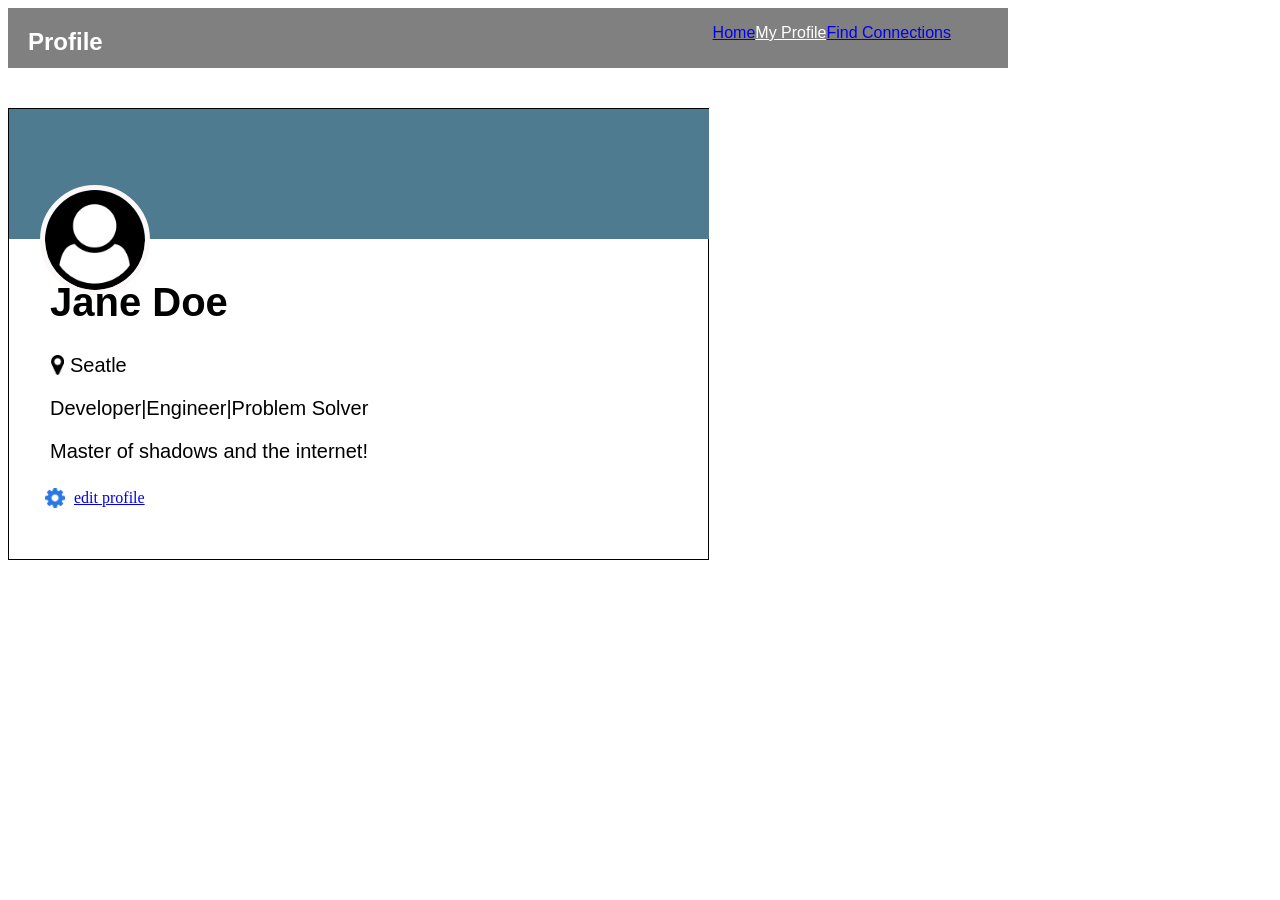
==== Css/Position/assignment (2) User card/index.html @ 667f5fcf "updated commit" ====
<!DOCTYPE html>
<html lang="en">

<head>
    <meta charset="UTF-8">
    <meta http-equiv="X-UA-Compatible" content="IE=edge">
    <meta name="viewport" content="width=device-width, initial-scale=1.0">
    <title>User Card</title>
    <link rel="stylesheet" href="style.css">
</head>

<body>
    <div class="nav1">
        <h2 class="nav-title">Profile</h2>
        <ul class="nav-links">
            <li><a href="#">Home</a></li>
            <li><a href="#" class="active">My Profile</a></li>
            <li><a href="#">Find Connections</a></li>
            <li><button class="btn">Sign Out</button></li>
        </ul>
    </div>
    <div class="container">
        <div class="nav2"></div >
        <img src="Images/user.png" alt="profilepic" class="profile">
        <h1>Jane Doe</h1>
        <div class="paragraph">
            <img src="Images/map.png" alt="map" class="map">
            <p class="seatle">Seatle</p>
            <p>Developer|Engineer|Problem Solver</p>
            <p>Master of shadows and the internet!</p> 
            <img src="Images/gear.png" alt="gear" class="gear">
            <a href="https://login.codingdojo.com/m/385/10417/70602">edit profile</a>
        </div> 
    </div>
    
</body>

</html>
---- Css/Position/assignment (2) User card/style.css ----
.nav1{
    width: 1000px;
    height: 60px;
    background-color: gray;
    display: flex;
    align-content: center;
    position: relative;

}

.nav-title{
    width: 400px;
    height: 20px;
    color: white;
    font-family: Arial, Helvetica, sans-serif;
    display: flex;
    margin-left: 20px;
    
}

.nav-links{
    width: 2200px;
    height: 20px;
    color: white;
    list-style: none;
    display: flex;
    position: relative;
    left: 500px;
    
}


.active{
    width: 100px;
    height: 20px;
    color: white;
   
}

.btn{
    width: 100px;
    height: 25px;
    background-color: aqua;
    box-shadow: 7px 4px 4px black;
    display: flex;
    position:relative;
    left: 700px;
    
}
li{
    text-decoration: none;
    color: white;
    font-family: Arial, Helvetica, sans-serif;
    
    
    }
        
        .container{
            width: 699px;
            height: 450px;
            border: 1px solid black;
            margin-top: 40px;
            
        }
        .nav2{
            background-color: rgb(79, 123, 145);
            display: flex;
            height: 130px;
            width: 700px;
        }
        .profile{
            height: 100px;
            position:absolute;
            left:40px ;
            top: 65px;
            border: 5px solid rgb(252, 248, 248);
            border-radius: 50%;   
            margin-top: 120px;
        }
        .white{
            height:60px;
            
        }
        .map{
            height: 20px;
            position: relative;
            top: 45px;
            right: 1px;
            left: 1px;
            margin-top: 100px;
        }
        h1{
            font-size: 40px;
            position: absolute;
            left:50px; top:160px;
            font-family: Arial, Helvetica, sans-serif;
            margin-top: 120px;
        }
        .gear{
            height: 20px;
            position: relative;
            top: 5px;
            right: 5px;
        }
        .a{
            font-size: 17px
            
        }
        .paragraph{
            position: absolute;
            top: 210px;
            left:50px;
        }
        p{
            font-size: 20px;
            font-family: Arial, Helvetica, sans-serif;
        }
        .seatle{
            position: relative;
            left:20px;
        }
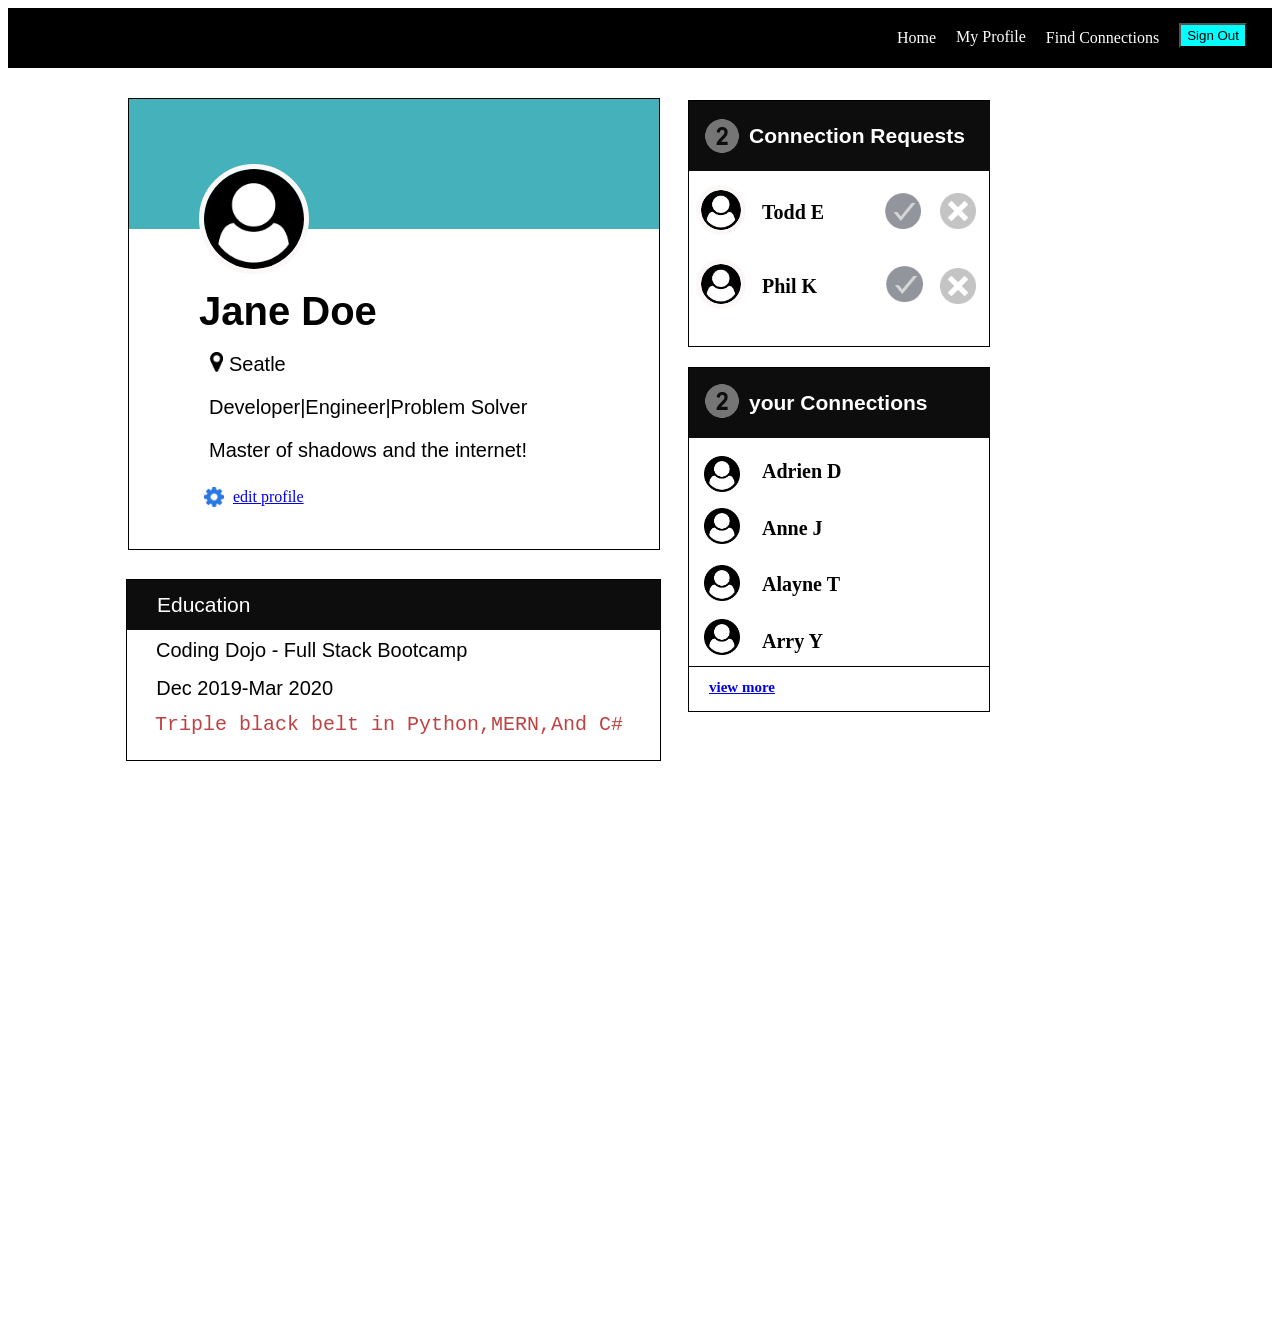
==== commit 78a54e56: "updated commit-1" ====
--- a/Css/Position/assignment (2) User card/index.html
+++ b/Css/Position/assignment (2) User card/index.html
@@ -1,38 +1,84 @@
 <!DOCTYPE html>
 <html lang="en">
+  <head>
+    <meta charset="UTF-8" />
+    <meta http-equiv="X-UA-Compatible" content="IE=edge" />
+    <meta name="viewport" content="width=device-width, initial-scale=1.0" />
+    <title>User Card</title>
+    <link rel="stylesheet" href="style.css" />
+  </head>
 
-<head>
-    <meta charset="UTF-8">
-    <meta http-equiv="X-UA-Compatible" content="IE=edge">
-    <meta name="viewport" content="width=device-width, initial-scale=1.0">
-    <title>User Card</title>
-    <link rel="stylesheet" href="style.css">
-</head>
+  <body>
+    <div class="nav1">
+      <h2 class="nav-title">Profile</h2>
+      <ul class="nav-links">
+        <li><a href="#">Home</a></li>
+        <li><a href="#" class="active">My Profile</a></li>
+        <li><a href="#">Find Connections</a></li>
+        <li><button class="btn">Sign Out</button></li>
+      </ul>
+    </div>
 
-<body>
-    <div class="nav1">
-        <h2 class="nav-title">Profile</h2>
-        <ul class="nav-links">
-            <li><a href="#">Home</a></li>
-            <li><a href="#" class="active">My Profile</a></li>
-            <li><a href="#">Find Connections</a></li>
-            <li><button class="btn">Sign Out</button></li>
-        </ul>
+    <div class="container">
+      <div class="nav2"></div>
+      <img src="Images/user.png" alt="profilepic" class="profile" />
+      <h1>Jane Doe</h1>
+      <div class="paragraph">
+        <img src="Images/map.png" alt="map" class="map" />
+        <p class="seatle">Seatle</p>
+        <p>Developer|Engineer|Problem Solver</p>
+        <p>Master of shadows and the internet!</p>
+        <img src="Images/gear.png" alt="gear" class="gear1" />
+        <a href="https://login.codingdojo.com/m/385/10417/70602"
+        >edit profile</a
+        >
     </div>
-    <div class="container">
-        <div class="nav2"></div >
-        <img src="Images/user.png" alt="profilepic" class="profile">
-        <h1>Jane Doe</h1>
-        <div class="paragraph">
-            <img src="Images/map.png" alt="map" class="map">
-            <p class="seatle">Seatle</p>
-            <p>Developer|Engineer|Problem Solver</p>
-            <p>Master of shadows and the internet!</p> 
-            <img src="Images/gear.png" alt="gear" class="gear">
-            <a href="https://login.codingdojo.com/m/385/10417/70602">edit profile</a>
-        </div> 
     </div>
+
+    <div class="container1">
+      <div class="nav3"></div>
+      <img src="Images/user.png" alt="profilepic" class="profile1" />
+      <img src="Images/user.png" alt="profilepic" class="profile2" />
+      <img src="Images/2-gray-2.png" alt="profilepic" class="profile3" />
+      <h3>Connection Requests</h3>
+      <div class="paragraph1">
+        <img src="Images/tick-1.png" alt="tick-1" class="tick-1" />
+        <img src="Images/tick-1.png" alt="tick-2" class="tick-2" />
+        <img src="Images/X-1.png" alt="x-1" class="x-1" />
+        <img src="Images/X-1.png" alt="x-2" class="x-2" />
+        <h2>Todd E</h2>
+        <br />
+        <h2>Phil K</h2>
+      </div>
+    </div>
+
+    <div class="container2">
+      <div class="nav4"></div>
+      <img src="Images/user.png" alt="profilepic" class="profile4" />
+      <img src="Images/user.png" alt="profilepic" class="profile5" />
+      <img src="Images/user.png" alt="profilepic" class="profile7" />
+      <img src="Images/user.png" alt="profilepic" class="profile8" />
+      <img src="Images/2-gray-2.png" alt="profilepic" class="profile6" />
+      <h4>your Connections</h4>
+      <div class="paragraph2">
+        <h5>Adrien D</h5>
+        <h5>Anne J</h5>
+        <h5>Alayne T</h5>
+        <h5>Arry Y</h5>
+        <div class="nav6"></div>
+        <h6><a href="http://">view more</a></h6>
+      </div>
+    </div>
+
+    <div class="container3">
+        <div class="nav5"></div>
+        <h7>Education</h7>
+        <div class="paragraph3">
+          <h8>Coding Dojo - Full Stack Bootcamp</h8>
+          <h9>Dec 2019-Mar 2020</h9>
+          <h10>Triple black belt in Python,MERN,And C#</h10>
+        </div>
+      </div>
     
-</body>
-
-</html>+  </body>
+</html>
--- a/Css/Position/assignment (2) User card/style.css
+++ b/Css/Position/assignment (2) User card/style.css
@@ -1,81 +1,71 @@
 .nav1{
-    width: 1000px;
     height: 60px;
-    background-color: gray;
+    background-color: black;
     display: flex;
-    align-content: center;
-    position: relative;
-
+    justify-content: space-between;
 }
 
 .nav-title{
-    width: 400px;
-    height: 20px;
     color: white;
     font-family: Arial, Helvetica, sans-serif;
-    display: flex;
-    margin-left: 20px;
-    
+    margin: 15px;
 }
 
 .nav-links{
-    width: 2200px;
-    height: 20px;
     color: white;
     list-style: none;
     display: flex;
-    position: relative;
-    left: 500px;
-    
+    align-items: center;
+    margin-right: 25px;
 }
 
 
 .active{
-    width: 100px;
     height: 20px;
-    color: white;
-   
+    margin: 20px;
 }
 
 .btn{
-    width: 100px;
     height: 25px;
     background-color: aqua;
     box-shadow: 7px 4px 4px black;
+    margin-bottom: 5px;
+    margin-left: 20px;
+}
+
+ul a{
+    color: white;
+    text-decoration: none;
     display: flex;
-    position:relative;
-    left: 700px;
-    
-}
-li{
-    text-decoration: none;
-    color: white;
-    font-family: Arial, Helvetica, sans-serif;
-    
-    
-    }
-        
+    justify-content: space-evenly;
+}
+
+
         .container{
-            width: 699px;
+            width: 530px;
             height: 450px;
             border: 1px solid black;
-            margin-top: 40px;
-            
+            margin-top: 30px;
+            position: relative;
+            left: 120px;
         }
         .nav2{
-            background-color: rgb(79, 123, 145);
+            background-color: rgb(69, 177, 187);
             display: flex;
             height: 130px;
-            width: 700px;
+            width: 530px;
+            
+            
         }
         .profile{
             height: 100px;
             position:absolute;
-            left:40px ;
+            margin-left: 70px;
             top: 65px;
             border: 5px solid rgb(252, 248, 248);
             border-radius: 50%;   
-            margin-top: 120px;
+            margin-bottom: 300px;
+            
         }
         .white{
             height:60px;
@@ -84,17 +74,16 @@
         .map{
             height: 20px;
             position: relative;
-            top: 45px;
-            right: 1px;
             left: 1px;
-            margin-top: 100px;
+            top: 43px;
+            margin-top: 60px;
         }
         h1{
             font-size: 40px;
             position: absolute;
-            left:50px; top:160px;
-            font-family: Arial, Helvetica, sans-serif;
-            margin-top: 120px;
+            left:70px; top:140px;
+            font-family: Arial, Helvetica, sans-serif;
+            margin-top: 50px;
         }
         .gear{
             height: 20px;
@@ -107,9 +96,9 @@
             
         }
         .paragraph{
-            position: absolute;
-            top: 210px;
-            left:50px;
+            position: relative;
+            top: 20px;
+            left:80px;
         }
         p{
             font-size: 20px;
@@ -118,4 +107,358 @@
         .seatle{
             position: relative;
             left:20px;
-        }+            position: relative;
+            
+        }
+
+
+        
+        .container1{
+            width: 300px;
+            height: 245px;
+            border: 1px solid black;
+            position: relative;
+            left: 680px;
+            bottom: 450px;
+        }
+        .nav3{
+            background-color: rgb(14, 13, 13);
+            display: flex;
+            height: 70px;
+            width: 300.9px;
+            
+            
+        }
+        .profile1{
+            height: 40px;
+            position:absolute;
+            left: 7px;
+            top: 84px;
+            border: 5px solid rgb(252, 248, 248);
+            border-radius: 50%;   
+            margin-bottom: 300px;
+            
+        }
+    
+    .profile2{
+        height: 40px;
+        position:absolute;
+        left: 7px;
+        top: 158px;
+        border: 5px solid rgb(252, 248, 248);
+        border-radius: 50%;   
+        margin-bottom: 300px;
+        
+    }
+    .profile3{
+        height: 36px;
+        position:absolute;
+        left: 15px;
+        top: 17px;
+        margin-bottom: 300px;
+        
+    }
+    
+
+        .white1{
+            height:60px;
+            
+        }
+        .tick-1{
+            height: 36px;
+            position: relative;
+            left: 116px;
+            bottom: 58px;
+            margin-top: 60px;
+        }
+
+        .tick-2{
+            height: 36px;
+            position: relative;
+            left: 77px;
+            top: 15px;
+            margin-top: 60px;
+        }
+
+        .x-1{
+            height: 36px;
+            position: relative;
+            left: 90px;
+            top: 17px;
+            margin-top: 60px;
+        }
+
+        .x-2{
+            height: 36px;
+            position: relative;
+            left: 50px;
+            bottom: 58px;
+            margin-top: 60px;
+        }
+
+        h3{
+            font-size: 21px;
+            color: white;
+            position: absolute;
+            left:60px; top: -27px;
+            font-family: Arial, Helvetica, sans-serif;
+            margin-top: 50px;
+        }
+        .gear1{
+            height: 20px;
+            position: relative;
+            top: 5px;
+            right: 5px;
+        }
+        .a{
+            font-size: 17px
+            
+        }
+        .paragraph1{
+            position: relative;
+            top: 20px;
+            left:80px;
+        }
+        p{
+            font-size: 20px;
+            font-family: Arial, Helvetica, sans-serif;
+            position: relative;
+            bottom: 0px;
+        }
+        .seatle1{
+            color: black;
+            
+            
+            
+        }       
+        h2{
+        font-size: 20px;
+        color: black;
+        position: relative;
+        bottom:107px;
+        right: 7px;
+        
+        }
+
+
+        .container2{
+            width: 300px;
+            height: 340px;
+            border: 1px solid black;
+            position: relative;
+            left: 680px;
+            bottom: 430px;
+        }
+        .nav4{
+            background-color: rgb(14, 13, 13);
+            display: flex;
+            height: 70px;
+            width: 300.9px;
+        
+        }
+
+        .nav-1{
+            background-color: rgb(255, 255, 255);
+            display: flex;
+            height: 70px;
+            width: 300.9px;
+        
+        }
+
+        .profile4{
+            height: 36px;
+            position:absolute;
+            left: 15px;
+            top: 197px;
+            margin-bottom: 300px;
+            
+        }
+    
+    .profile5{
+        height: 36px;
+        position:absolute;
+        left: 15px;
+        top: 88px;
+        margin-bottom: 300px;
+        
+    }
+    .profile6{
+        height: 36px;
+        position:absolute;
+        left: 15px;
+        top: 15px;
+        margin-bottom: 300px;
+        
+    }
+
+    .profile7{
+        height: 36px;
+        position:absolute;
+        left: 15px;
+        top: 140px;
+        margin-bottom: 300px;
+        
+    }
+
+    .profile8{
+        height: 36px;
+        position:absolute;
+        left: 15px;
+        top: 251px;
+        margin-bottom: 300px;
+        
+    }
+    
+
+        .white1{
+            height:60px;
+            
+        }
+
+
+        h4{
+            font-size: 21px;
+            color: white;
+            position: absolute;
+            left:60px; top: -27px;
+            font-family: Arial, Helvetica, sans-serif;
+            margin-top: 50px;
+        }
+        
+        
+        .a{
+            font-size: 17px
+        
+        }
+        .paragraph2{
+            position: relative;
+            top: 20px;
+            left:80px;
+        }
+        .p{
+            font-size: 20px;
+            font-family: Arial, Helvetica, sans-serif;
+            position: relative;
+            bottom: 0px;
+        }
+        .seatle1{
+            color: black;
+            
+        }       
+
+        h5{
+        font-size: 20px;
+        color: black;
+        position: relative;
+        bottom:31px;
+        right: 7px;
+        
+        }
+
+        h6{
+            font-size: 15px;
+            position: relative;
+            bottom: 119px;
+            right: 60px;
+            
+            }
+
+            .nav6{
+                background-color: rgb(255, 255, 255);
+                display: flex;
+                height: 44px;
+                width: 300.1px;
+                position: relative;
+                right: 81px;
+                bottom: 51px;
+                border-style:solid;
+                border: 1px solid black;
+            }
+
+
+            .container3{
+                width: 533px;
+                height: 180px;
+                border: 1px solid black;
+                position: relative;
+                left: 118px;
+                bottom: 560px;
+            }
+            .nav5{
+                background-color: rgb(14, 13, 13);
+                display: flex;
+                height: 50px;
+                width: 532.9px;
+                
+                
+            }
+            
+            .white1{
+                height:60px;
+                
+            }
+            
+            h7{
+                font-size: 21px;
+                color: white;
+                position: absolute;
+                left:30px; top: -37px;
+                font-family: Arial, Helvetica, sans-serif;
+                margin-top: 50px;
+            }
+            .gear1{
+                height: 20px;
+                position: relative;
+                top: 5px;
+                right: 5px;
+            }
+            .a{
+                font-size: 17px
+                
+            }
+            .paragraph3{
+                position: relative;
+                top: 20px;
+                left:80px;
+            }
+            p{
+                font-size: 20px;
+                font-family: Arial, Helvetica, sans-serif;
+                position: relative;
+                bottom: 0px;
+            }
+            .seatle1{
+                color: black;
+                
+                
+                
+            }       
+            h8{
+            font-size: 20px;
+            color: black;
+            position: relative;
+            bottom:11px;
+            right: 51px;
+            font-family: Arial, Helvetica, sans-serif;
+            
+            }
+
+            h9{
+                font-size: 20px;
+                color: black;
+                position: relative;
+                top:27px;
+                right: 366px;
+                font-family:Impact, Haettenschweiler, 'Arial Narrow Bold', sans-serif
+                
+                }
+
+                h10{
+                    font-size: 20px;
+                    color: rgb(190, 66, 66);
+                    position: relative;
+                    top:40px;
+                    right: 52px;
+                    font-family:monospace
+                    
+                    }
